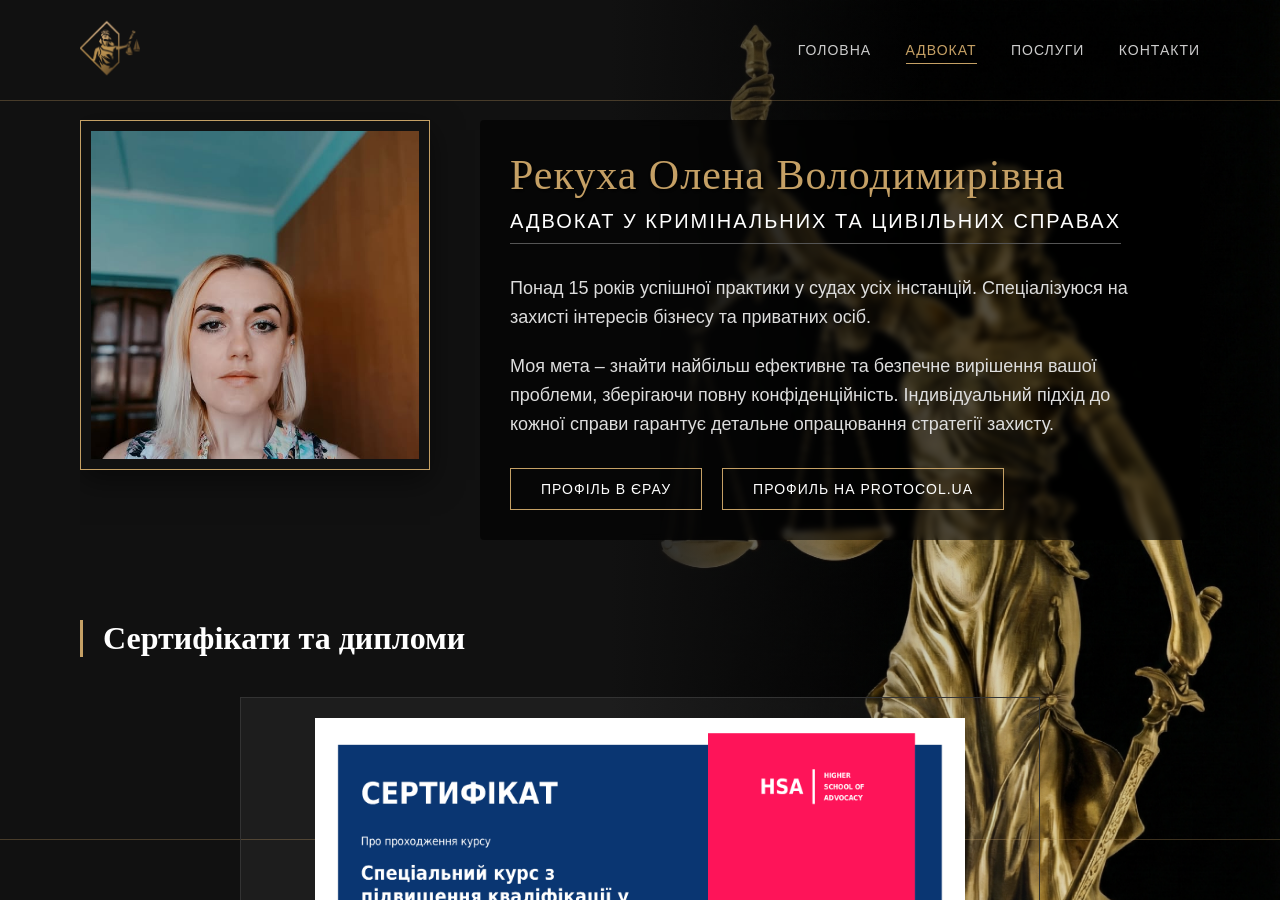
==== lawyer.html @ dd154fe5 "first commit" ====
<!DOCTYPE html>
<html lang="ru">
<head>
    <meta charset="UTF-8">
    <meta name="viewport" content="width=device-width, initial-scale=1.0">
    
    <title>Про адвоката | Рекуха Олена Володимирівна | Досвід та Сертифікати</title>
    <meta name="description" content="Адвокат Рекуха Олена Володимирівна. Член НААУ. Досвід роботи, сертифікати підвищення кваліфікації, профіль у ЄРАУ. Професійний підхід до кожної справи.">
    
    <meta property="og:title" content="Адвокат Рекуха Олена Володимирівна">
    <meta property="og:description" content="Професійний шлях, сертифікати та принципи роботи.">
    <meta property="og:image" content="https://ваш-сайт.com/lawyer_photo.jpg"> <link rel="stylesheet" href="style.css">
    <link rel="stylesheet" href="https://cdnjs.cloudflare.com/ajax/libs/font-awesome/6.4.0/css/all.min.css">
    <link rel="icon" type="image/png" href="logo.png">
</head>
<body>

    <div class="statue-background">
        <div class="statue-overlay"></div>
        <img src="statue2.png" alt="Фемида">
    </div>

    <div class="line top-line"></div>
    <div class="line bottom-line"></div>

    <div class="container">
        <header class="header">
            <div class="logo">
                <a href="index.html">
                    <img src="logo.png" alt="Логотип">
                </a>
            </div>
            <nav class="nav">
                <a href="index.html">Головна</a>
                <a href="lawyer.html" class="active">Адвокат</a>
                <a href="services.html">Послуги</a>
                <a href="contacts.html">Контакти</a>
            </nav>
        </header>

        <main class="main-content lawyer-page">
            
            <div class="lawyer-profile">
                <div class="lawyer-photo-wrapper">
                    <img src="lawyer_photo.jpg" alt="Фото адвоката" class="lawyer-img">
                </div>
                
                <div class="lawyer-info">
                    <h1>Рекуха Олена Володимирівна</h1>
                    <p class="subtitle">Адвокат у кримінальних та цивільних справах</p>
                    
                    <div class="bio-text">
                        <p>Понад 15 років успішної практики у судах усіх інстанцій. Спеціалізуюся на захисті інтересів бізнесу та приватних осіб.</p>
                        <p>Моя мета – знайти найбільш ефективне та безпечне вирішення вашої проблеми, зберігаючи повну конфіденційність. Індивідуальний підхід до кожної справи гарантує детальне опрацювання стратегії захисту.</p>
                    </div>

                    <div class="lawyer-links">
                        <a href="https://erau.unba.org.ua/profile/48486" target="_blank" class="btn-link">
                            Профіль в ЄРАУ
                        </a>
                        <a href="https://protocol.ua/" target="_blank" class="btn-link">
                            Профиль на Protocol.ua
                        </a>
                    </div>
                </div>
            </div>

            <div class="certificates-section">
                <h2>Сертифікати та дипломи</h2>
                <div class="cert-grid">
                    <div class="cert-item">
                        <img src="cert1.png" alt="Сертификат 1">
                    </div>
                </div>
            </div>

        </main>
    </div>

</body>
</html>
---- style.css ----
/* === Основные настройки === */
:root {
    --bg-color: #111111; /* Глубокий черный, как на оригинале */
    --text-color: #ffffff;
    --gold-color: #c5a065;
    --font-heading: 'Palatino Linotype', 'Times New Roman', serif;
    --font-body: 'Calibri', 'Arial', sans-serif;
}

* {
    box-sizing: border-box;
    margin: 0;
    padding: 0;
}

body {
    background-color: var(--bg-color);
    color: var(--text-color);
    font-family: var(--font-body);
    overflow-x: hidden; /* Важно: убирает горизонтальный скролл */
    height: 100vh;
    position: relative;
}

/* === Линии (от края до края) === */
.line {
    position: absolute;
    left: 0;
    width: 100%; /* Ровно ширина экрана */
    height: 1px;
    background: rgba(197, 160, 101, 0.3); /* Тусклое золото */
    z-index: 2;
}

.top-line {
    top: 100px;
}

.bottom-line {
    bottom: 60px;
}

/* === Статуя (ФОН) === */
.statue-background {
    position: fixed;
    top: 0;
    right: 0;
    width: 55vw; /* Занимает 55% ширины экрана справа */
    height: 100vh; /* На всю высоту */
    z-index: 0; /* На самом заднем плане */
    overflow: hidden;
}

.statue-background img {
    width: 100%;
    height: 100%;
    object-fit: cover; /* Картинка заполняет весь блок */
    object-position: top center;
}

/* ЭТО ГЛАВНОЕ: Градиент поверх статуи, чтобы скрыть стык */
.statue-overlay {
    position: absolute;
    top: 0;
    left: 0;
    width: 100%;
    height: 100%;
    /* Плавный переход от цвета фона сайта (слева) к прозрачности (справа) */
    background: linear-gradient(to right, var(--bg-color) 5%, rgba(0,0,0,0.2) 50%, transparent 100%);
    z-index: 1; /* Поверх картинки */
}

/* === Контент === */
.container {
    max-width: 1200px;
    margin: 0 auto;
    padding: 0 40px;
    height: 100%;
    position: relative;
    z-index: 10; /* Текст поверх всего */
    display: flex;
    flex-direction: column;
}

/* === Шапка === */
.header {
    display: flex;
    justify-content: space-between;
    align-items: center;
    height: 100px; /* Высота до линии */
}

.logo img {
    height: 60px;
    width: auto;
}

.nav a {
    color: #ccc;
    text-decoration: none;
    text-transform: uppercase;
    font-size: 14px;
    margin-left: 30px;
    letter-spacing: 1px;
    transition: 0.3s;
}

.nav a:hover {
    color: var(--gold-color);
}

/* === Центральный текст === */
.main-content {
    flex: 1; /* Занимает оставшееся место */
    display: flex;
    flex-direction: column;
    justify-content: center; /* Центрирует по вертикали */
    width: 50%; /* Текст только в левой половине */
    padding-bottom: 60px; /* Отступ снизу чтобы не налипало на линию */
}

h1 {
    font-family: var(--font-heading);
    font-size: 46px;
    line-height: 1.2;
    font-weight: normal;
    color: #fff;
    letter-spacing: 1px;
    margin-bottom: 40px;
    text-shadow: 0 2px 10px rgba(0,0,0,0.5); /* Тень чтобы текст читался если залезет на статую */
}

.description p {
    font-size: 18px;
    color: #bbb;
    margin-bottom: 8px;
    line-height: 1.5;
}

/* === Адаптация под телефон === */
@media (max-width: 768px) {
    .statue-background {
        width: 100%; /* Статуя на весь экран */
        opacity: 0.3; /* Затемняем её */
    }
    
    .statue-overlay {
        /* Градиент снизу вверх на телефоне */
        background: linear-gradient(to top, var(--bg-color) 10%, transparent 100%);
    }

    .main-content {
        width: 100%;
        text-align: center;
    }
    
    /* 1. Виправляємо ШАПКУ (щоб контакти не стрибали) */
    .header {
        flex-direction: column; /* Ставимо лого і меню стовпчиком */
        height: auto; /* Висота підлаштовується */
        padding-bottom: 20px;
    }

    .nav {
        margin-top: 15px; /* Відступ меню від логотипу */
        display: flex;
        flex-wrap: wrap;
        justify-content: center;
        gap: 15px; /* Рівні відступи між словами */
    }

    .nav a {
        font-size: 14px; /* Трохи менший шрифт, щоб влазило */
        margin: 0;
    }

    h1 {
        font-size: 32px;
    }
    
    .top-line { top: 140px; }
}
/* =========================================
   СТИЛИ ДЛЯ СТРАНИЦЫ КОНТАКТОВ
   ========================================= */

/* Активная ссылка в меню */
.nav a.active {
    color: var(--gold-color);
    border-bottom: 1px solid var(--gold-color);
    padding-bottom: 5px;
}

/* Контейнер для контента контактов */
.contacts-content {
    width: 100%; /* На этой странице используем всю ширину контейнера */
    justify-content: flex-start; /* Выравнивание сверху */
    padding-top: 40px;
}

.contacts-content h1 {
    text-align: left;
    margin-bottom: 50px;
}

/* Сетка: Слева инфо, Справа форма */
.contacts-grid {
    display: grid;
    grid-template-columns: 1fr 1fr; /* Две колонки */
    gap: 60px;
    width: 100%;
    z-index: 5;
}

/* === Блок информации === */
.info-item {
    margin-bottom: 40px;
}

.info-item h3 {
    color: var(--gold-color);
    font-family: var(--font-heading);
    font-size: 24px;
    margin-bottom: 10px;
    text-transform: uppercase;
    letter-spacing: 1px;
}

.info-item p {
    color: #ddd;
    font-size: 18px;
    margin-bottom: 5px;
}

.info-item a {
    color: #fff;
    text-decoration: none;
    transition: 0.3s;
}

.info-item a:hover {
    color: var(--gold-color);
}

/* === Форма === */
.contact-form {
    background: rgba(255, 255, 255, 0.03); /* Едва заметная подложка */
    padding: 40px;
    border: 1px solid rgba(197, 160, 101, 0.2); /* Тонкая золотая рамка */
    backdrop-filter: blur(5px); /* Размытие фона под формой */
}

.contact-form p {
    color: #bbb;
    margin-bottom: 25px;
}

.form-group {
    margin-bottom: 20px;
}

/* Поля ввода */
input, textarea {
    width: 100%;
    background: transparent;
    border: none;
    border-bottom: 1px solid #555; /* Линия снизу */
    padding: 15px 0;
    color: #fff;
    font-family: var(--font-body);
    font-size: 16px;
    transition: 0.3s;
    outline: none;
}

input::placeholder, textarea::placeholder {
    color: #777;
}

input:focus, textarea:focus {
    border-bottom-color: var(--gold-color); /* Золотая линия при нажатии */
}

/* Кнопка */
.btn-submit {
    margin-top: 10px;
    background: transparent;
    color: var(--gold-color);
    border: 1px solid var(--gold-color);
    padding: 15px 40px;
    font-size: 14px;
    text-transform: uppercase;
    letter-spacing: 2px;
    cursor: pointer;
    transition: 0.4s;
    font-family: var(--font-body);
    font-weight: bold;
    width: 100%;
}

.btn-submit:hover {
    background: var(--gold-color);
    color: #000; /* Черный текст на золотом фоне */
}

/* === Адаптивность контактов === */
@media (max-width: 768px) {
    .contacts-grid {
        grid-template-columns: 1fr; /* Одна колонка */
        gap: 40px;
    }

    .contacts-content h1 {
        text-align: center;
        font-size: 32px;
    }

    .contact-form {
        padding: 25px; /* Чуть меньше отступы на телефоне */
    }
    
    .info-item {
        text-align: center; /* Центрируем текст контактов на телефоне */
    }
}
/* =========================================
   СТИЛИ ДЛЯ СТРАНИЦЫ "АДВОКАТ"
   ========================================= */

/* Настройка контейнера для этой страницы */
.lawyer-page {
    display: block; /* Отключаем центрирование flex из main-content, так как тут много блоков */
    width: 100%;
    padding-top: 20px;
    padding-bottom: 100px; /* Место для скролла снизу */
    overflow-y: auto; /* Разрешаем прокрутку контента, если он не влезает */
    scrollbar-width: none; /* Скрываем скроллбар (опционально) */
}

/* === Блок профиля (Фото + Текст) === */
.lawyer-profile {
    display: flex;
    align-items: flex-start;
    gap: 50px;
    margin-bottom: 80px;
    position: relative;
    z-index: 2;
}

/* Фото адвоката */
.lawyer-photo-wrapper {
    flex: 0 0 350px; /* Фиксированная ширина фото */
}

.lawyer-img {
    width: 100%;
    height: auto;
    border: 1px solid var(--gold-color); /* Золотая рамка */
    padding: 10px; /* Отступ от рамки до фото */
    box-shadow: 0 10px 30px rgba(0,0,0,0.5);
}

/* Текст справа от фото */
.lawyer-info {
    flex: 1;
    background: rgba(0, 0, 0, 0.6); /* Полупрозрачная подложка для читаемости на фоне статуи */
    padding: 30px;
    border-radius: 4px;
    backdrop-filter: blur(3px);
}

.lawyer-info h1 {
    font-size: 42px;
    margin-bottom: 10px;
    color: var(--gold-color); /* Имя золотым */
    text-shadow: 2px 2px 4px #000;
}

.subtitle {
    font-size: 20px;
    color: #fff;
    text-transform: uppercase;
    letter-spacing: 2px;
    margin-bottom: 30px;
    border-bottom: 1px solid #555;
    display: inline-block;
    padding-bottom: 10px;
}

.bio-text p {
    font-size: 18px;
    line-height: 1.6;
    margin-bottom: 20px;
    color: #ddd;
}

/* Кнопки ссылок */
.lawyer-links {
    margin-top: 30px;
    display: flex;
    gap: 20px;
}

.btn-link {
    display: inline-block;
    padding: 12px 30px;
    border: 1px solid var(--gold-color);
    color: #fff;
    text-decoration: none;
    text-transform: uppercase;
    font-size: 14px;
    transition: 0.3s;
    letter-spacing: 1px;
}

.btn-link:hover {
    background: var(--gold-color);
    color: #000;
}

/* === Секция сертификатов (Обновленная) === */
.certificates-section h2 {
    font-family: var(--font-heading);
    color: #fff;
    font-size: 32px;
    margin-bottom: 40px;
    border-left: 3px solid var(--gold-color);
    padding-left: 20px;
}

/* === Секція сертифікатів (Оновлена: 1 колонка) === */
.cert-grid {
    display: grid;
    grid-template-columns: 1fr; /* БУЛО 1fr 1fr, СТАЛО 1fr (одна колонка) */
    gap: 40px;
    width: 100%;
    max-width: 800px; /* Обмежуємо ширину, щоб на великих екранах це виглядало акуратно */
    margin: 0 auto; /* Центруємо саму колонку */
}

.cert-item {
    width: 100%;
    height: 500px; /* Увеличили высоту, чтобы документ был крупным */
    border: 1px solid #333;
    position: relative;
    transition: 0.3s;
    background: rgba(255,255,255,0.05);
    padding: 20px; /* Отступ внутри рамки */
    display: flex;
    align-items: center;
    justify-content: center;
}

.cert-item:hover {
    border-color: var(--gold-color);
    transform: translateY(-5px);
    box-shadow: 0 5px 20px rgba(0,0,0,0.5);
}

.cert-item img {
    width: 100%;
    height: 100%;
    object-fit: contain; /* Показывает документ целиком */
    object-position: center;
}

/* Адаптация для телефонов (чтобы там они становились в 1 колонку и не были мелкими) */
@media (max-width: 768px) {
    .cert-grid {
        grid-template-columns: 1fr; /* На телефоне - одна колонка */
    }
    
    .cert-item {
        height: 350px; /* Чуть меньше высота на телефоне */
    }
}

/* === Адаптивность для Адвоката === */
@media (max-width: 900px) {
    .lawyer-profile {
        flex-direction: column; /* Фото сверху, текст снизу */
        align-items: center;
    }

    .lawyer-photo-wrapper {
        width: 100%;
        max-width: 400px;
    }

    .lawyer-info {
        width: 100%;
        text-align: center;
        background: none; /* На телефоне убираем подложку, так как фото не мешает */
        padding: 0;
    }

    .lawyer-links {
        justify-content: center;
        flex-wrap: wrap;
    }
}

.services-page {
    width: 100%;
    /* Висота екрану мінус шапка і трохи місця для нижньої лінії */
    height: calc(100vh - 80px); 
    
    /* Вмикаємо прокрутку */
    overflow-y: auto;
    
    /* БУЛО 140px, СТАЛО 110px -> піднімаємо заголовок вище */
    padding-top: 110px; 
    
    /* Додаємо простір знизу, щоб останні картки не обрізались лінією */
    padding-bottom: 100px; 
    
    text-align: center;
    scrollbar-width: none; /* Ховаємо скролбар */
}

/* Ховаємо смугу прокрутки для Chrome/Safari */
.services-page::-webkit-scrollbar {
    display: none;
}

.services-intro {
    color: #ccc;
    margin-bottom: 50px;
    font-size: 18px;
}

.services-grid {
    display: grid;
    grid-template-columns: 1fr; /* Одна широка колонка замість двох */
    gap: 20px; /* Менший відступ між блоками */
    width: 100%;
    max-width: 900px; /* Обмежуємо ширину, щоб не було занадто розтягнуто */
    margin: 0 auto;
}

/* === Оновлена Картка-Посилання === */
.service-card {
    background: rgba(255, 255, 255, 0.03);
    border: 1px solid #444;
    padding: 30px 40px;
    min-height: auto;
    
    display: flex;
    flex-direction: row;
    align-items: center;
    justify-content: space-between; /* Розподіляє: іконка зліва, кнопка справа */
    
    text-align: left;
    transition: 0.3s ease;
    backdrop-filter: blur(5px);
    
    /* Нові властивості для посилання */
    text-decoration: none; /* Прибираємо підкреслення */
    color: #fff; /* Колір тексту білий */
    cursor: pointer; /* Курсор-рука */
    position: relative;
    overflow: hidden; /* Щоб ефекти не вилазили за межі */
}

/* При наведенні на картку */
.service-card:hover {
    border-color: var(--gold-color);
    background: rgba(255, 255, 255, 0.07);
    transform: translateX(10px);
}

/* Текстовий блок всередині картки */
.card-text {
    flex: 1; /* Займає весь вільний простір */
    margin-right: 20px;
}

.service-card h3 {
    margin-top: 0;
    margin-bottom: 5px;
    font-size: 22px;
    color: #fff; /* Завжди білий */
}

.service-card p {
    margin-bottom: 0;
    font-size: 16px;
    color: #aaa;
}

/* === Кнопка, що зникає === */
.service-btn {
    white-space: nowrap;
    padding: 10px 25px;
    font-size: 12px;
    text-transform: uppercase;
    border: 1px solid var(--gold-color);
    color: var(--gold-color);
    border-radius: 4px; /* Трохи заокруглимо */
    
    /* МАГІЯ ЗНИКНЕННЯ */
    opacity: 0; /* Повністю прозора (невидима) */
    transform: translateX(20px); /* Зсунута вправо */
    transition: 0.4s cubic-bezier(0.68, -0.55, 0.27, 1.55); /* Красива пружиниста анімація */
}

/* Показуємо кнопку, коли наводимо мишку на КАРТКУ */
.service-card:hover .service-btn {
    opacity: 1; /* Стає видимою */
    transform: translateX(0); /* Повертається на місце */
    background: var(--gold-color);
    color: #000;
}

/* АДАПТИВНІСТЬ ДЛЯ ТЕЛЕФОНУ */
@media (max-width: 768px) {
    /* 3. Виправляємо блоки послуг на телефоні */
    .service-card {
        flex-direction: column; /* Іконка зверху, текст знизу */
        text-align: center;
        padding: 30px 20px;
        min-height: 300px; /* Повертаємо висоту блоку */
        justify-content: center;
    }
    /* Додатково: затемнити фон карток сильніше, щоб текст читався на статуї */
    .service-card {
        background: rgba(0, 0, 0, 0.7); 
    }
    .card-text {
        margin-right: 0;
        margin-bottom: 20px;
    }
    
    /* Повертаємо кнопку "Детальніше" на телефонах */
    .service-btn {
        opacity: 1; 
        transform: translateX(0);
        margin-top: 20px;
        margin-left: 0; /* Кнопка по центру */
    }
    /* Виправляємо СТОРІНКУ ПОСЛУГ */
    /* Виправляємо СТОРІНКУ ПОСЛУГ (Мобільна версія) */
    .services-page {
        /* БУЛО 260px -> СТАВИМО 190px (золота середина) */
        padding-top: 190px !important; 
        
        /* Дозволяємо сторінці скролитися як звичайно, щоб уникнути глюків */
        height: auto !important; 
        overflow-y: visible !important;
        padding-bottom: 80px;
    }
    .service-icon {
        margin-right: 0;
        margin-bottom: 20px;
    }
    /* Виправлення кнопки "ЗВ'ЯЗАТИСЯ З АДВОКАТОМ" на телефоні */
    .btn-submit {
        white-space: normal !important; /* Дозволяємо тексту переноситися на новий рядок */
        height: auto !important; /* Дозволяємо кнопці розтягуватися по висоті */
        padding: 15px 20px; /* Трохи менші відступи */
        line-height: 1.4; /* Відступ між рядками тексту */
        text-align: center;
        width: 100%; /* На всю ширину */
        box-sizing: border-box;
    }
}
/* === Виправляємо іконку === */
.service-icon {
    font-size: 45px;          /* Розмір іконки */
    color: var(--gold-color);
    
    /* ГОЛОВНЕ ВИПРАВЛЕННЯ: */
    margin-right: 30px;       /* Відступ від іконки до тексту */
    min-width: 60px;          /* Резервуємо місце під іконку, щоб вона не налізала */
    text-align: center;       /* Центруємо іконку в її зоні */
    
    flex-shrink: 0;           /* Забороняємо іконці сплющуватися */
    display: flex;            /* Щоб іконка була рівно по центру своєї зони */
    align-items: center;
    justify-content: center;
}
/* =========================================
   СТИЛИ ДЛЯ ВНУТРЕННИХ СТРАНИЦ УСЛУГ
   ========================================= */

.service-details-page {
    padding-top: 120px;
    padding-bottom: 100px;
    max-width: 800px; /* Ограничиваем ширину текста */
    margin-left: 0; /* Выравнивание по левому краю (или margin: 0 auto для центра) */
}

.back-link {
    display: inline-block;
    color: #888;
    text-decoration: none;
    margin-bottom: 30px;
    transition: 0.3s;
    font-size: 14px;
    text-transform: uppercase;
    letter-spacing: 1px;
}

.back-link:hover {
    color: var(--gold-color);
}

.details-content h1 {
    font-size: 40px;
    color: #fff;
    margin-bottom: 30px;
    border-bottom: 1px solid var(--gold-color);
    padding-bottom: 20px;
    display: inline-block;
}

.intro-text {
    font-size: 20px;
    color: #ddd;
    margin-bottom: 40px;
    line-height: 1.6;
}

/* Красивый список */
.custom-list {
    list-style: none;
    padding: 0;
    margin-bottom: 50px;
}

.custom-list li {
    position: relative;
    padding-left: 30px;
    margin-bottom: 15px;
    font-size: 18px;
    color: #ccc;
    line-height: 1.5;
}

/* Золотая галочка или черточка перед пунктом */
.custom-list li::before {
    content: '\f00c'; /* Код галочки FontAwesome */
    font-family: "Font Awesome 6 Free";
    font-weight: 900;
    position: absolute;
    left: 0;
    top: 2px;
    color: var(--gold-color);
}

/* Блок CTA (Призыв к действию) */
.cta-block {
    background: rgba(197, 160, 101, 0.1);
    border-left: 4px solid var(--gold-color);
    padding: 30px;
    margin-top: 40px;
}

.cta-block p {
    font-size: 18px;
    color: #fff;
    margin-bottom: 20px;
}

/* Адаптивность */
@media (max-width: 768px) {
    .service-details-page {
        padding-top: 100px;
        text-align: left;
    }
    
    .details-content h1 {
        font-size: 28px;
    }
}
/* =========================================
   СТИЛИ ДЛЯ КАРТЫ (FULL WIDTH)
   ========================================= */

.full-width-map {
    position: relative;
    width: 100%;       /* На всю ширину экрана */
    height: 500px;     /* Большая высота, чтобы было заметно */
    margin-top: 80px;  /* Отступ от контента сверху */
    border-top: 1px solid var(--gold-color); /* Золотая линия сверху карты */
    border-bottom: 1px solid var(--gold-color); /* Золотая линия снизу карты */
    overflow: hidden;
}

/* Затемнение карты (Инверсия цветов для стиля) */
.full-width-map iframe {
    width: 100%;
    height: 100%;
    display: block;
    filter: grayscale(100%) invert(92%) contrast(83%); /* Темная карта */
    transition: filter 0.5s ease;
}

/* При наведении карта становится цветной (по желанию) */
.full-width-map:hover iframe {
    filter: grayscale(0%); /* Убираем ч/б, возвращаем цвета */
    filter: none;
}

/* Заголовок "МЫ НА КАРТЕ" поверх самой карты */
.map-overlay-title {
    position: absolute;
    top: 30px;
    left: 50%;
    transform: translateX(-50%);
    background: rgba(0, 0, 0, 0.8); /* Черная табличка */
    color: var(--gold-color);
    padding: 10px 30px;
    font-family: var(--font-heading);
    font-size: 24px;
    text-transform: uppercase;
    letter-spacing: 2px;
    border: 1px solid var(--gold-color);
    z-index: 5; /* Чтобы текст был поверх карты */
    pointer-events: none; /* Чтобы сквозь текст можно было крутить карту */
}



/* =========================================
   КНОПКА СКРОЛЛА К КАРТЕ (ИСПРАВЛЕННАЯ)
   ========================================= */

.scroll-to-map {
    display: inline-flex;
    align-items: center;
    gap: 15px;
    margin-top: 40px;
    text-decoration: none;
    cursor: pointer;
    /* Строку "group;" мы удалили, она ломала код */
}

.map-text {
    font-family: var(--font-heading);
    color: var(--gold-color);
    font-size: 18px;
    text-transform: uppercase;
    letter-spacing: 2px;
    border-bottom: 1px solid transparent;
    transition: 0.3s;
}

.scroll-to-map:hover .map-text {
    border-bottom-color: var(--gold-color);
    color: #fff;
}

/* СТИЛЬ СТРЕЛКИ (БЕЗ КРУГА) */
.arrow-bounce {
    display: flex;
    align-items: center;
    color: var(--gold-color);
    font-size: 30px; /* Размер стрелки */
    margin-left: 10px;
    
    /* Анимация прыжка */
    animation: bounce 2s infinite;
}

/* Анимация (если вдруг ее нет в коде) */
@keyframes bounce {
    0%, 20%, 50%, 80%, 100% {
        transform: translateY(0);
    }
    40% {
        transform: translateY(10px);
    }
    60% {
        transform: translateY(5px);
    }
}
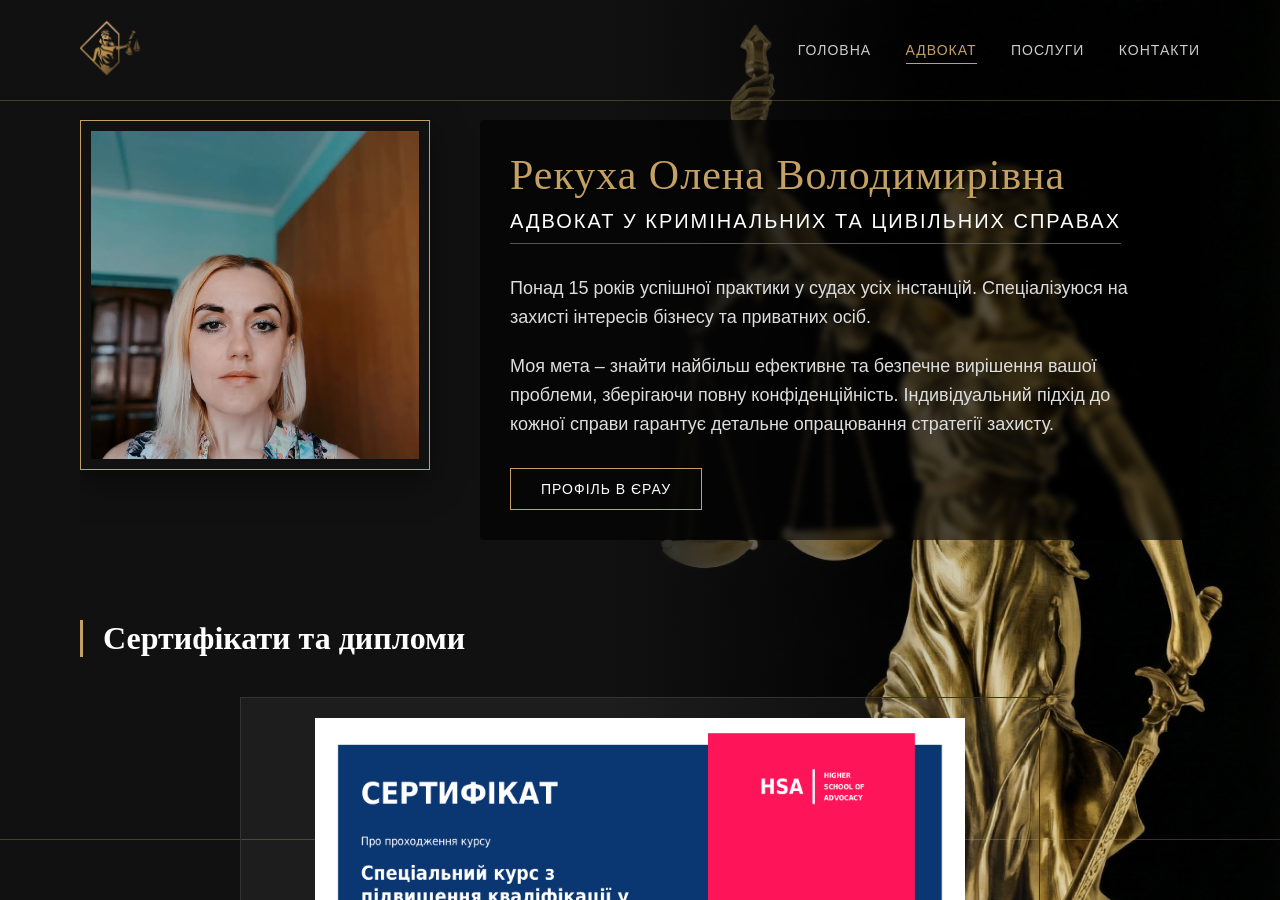
==== commit 458821b7: "Version 06.12.2025" ====
--- a/lawyer.html
+++ b/lawyer.html
@@ -58,9 +58,6 @@
                         <a href="https://erau.unba.org.ua/profile/48486" target="_blank" class="btn-link">
                             Профіль в ЄРАУ
                         </a>
-                        <a href="https://protocol.ua/" target="_blank" class="btn-link">
-                            Профиль на Protocol.ua
-                        </a>
                     </div>
                 </div>
             </div>
@@ -71,6 +68,9 @@
                     <div class="cert-item">
                         <img src="cert1.png" alt="Сертификат 1">
                     </div>
+                      <div class="cert-item">
+                        <img src="cert2.png" alt="Сертификат 2">
+                    </div>
                 </div>
             </div>
 
--- a/style.css
+++ b/style.css
@@ -612,58 +612,7 @@
     color: #000;
 }
 
-/* АДАПТИВНІСТЬ ДЛЯ ТЕЛЕФОНУ */
-@media (max-width: 768px) {
-    /* 3. Виправляємо блоки послуг на телефоні */
-    .service-card {
-        flex-direction: column; /* Іконка зверху, текст знизу */
-        text-align: center;
-        padding: 30px 20px;
-        min-height: 300px; /* Повертаємо висоту блоку */
-        justify-content: center;
-    }
-    /* Додатково: затемнити фон карток сильніше, щоб текст читався на статуї */
-    .service-card {
-        background: rgba(0, 0, 0, 0.7); 
-    }
-    .card-text {
-        margin-right: 0;
-        margin-bottom: 20px;
-    }
-    
-    /* Повертаємо кнопку "Детальніше" на телефонах */
-    .service-btn {
-        opacity: 1; 
-        transform: translateX(0);
-        margin-top: 20px;
-        margin-left: 0; /* Кнопка по центру */
-    }
-    /* Виправляємо СТОРІНКУ ПОСЛУГ */
-    /* Виправляємо СТОРІНКУ ПОСЛУГ (Мобільна версія) */
-    .services-page {
-        /* БУЛО 260px -> СТАВИМО 190px (золота середина) */
-        padding-top: 190px !important; 
-        
-        /* Дозволяємо сторінці скролитися як звичайно, щоб уникнути глюків */
-        height: auto !important; 
-        overflow-y: visible !important;
-        padding-bottom: 80px;
-    }
-    .service-icon {
-        margin-right: 0;
-        margin-bottom: 20px;
-    }
-    /* Виправлення кнопки "ЗВ'ЯЗАТИСЯ З АДВОКАТОМ" на телефоні */
-    .btn-submit {
-        white-space: normal !important; /* Дозволяємо тексту переноситися на новий рядок */
-        height: auto !important; /* Дозволяємо кнопці розтягуватися по висоті */
-        padding: 15px 20px; /* Трохи менші відступи */
-        line-height: 1.4; /* Відступ між рядками тексту */
-        text-align: center;
-        width: 100%; /* На всю ширину */
-        box-sizing: border-box;
-    }
-}
+
 /* === Виправляємо іконку === */
 .service-icon {
     font-size: 45px;          /* Розмір іконки */
@@ -762,17 +711,7 @@
     margin-bottom: 20px;
 }
 
-/* Адаптивность */
-@media (max-width: 768px) {
-    .service-details-page {
-        padding-top: 100px;
-        text-align: left;
-    }
-    
-    .details-content h1 {
-        font-size: 28px;
-    }
-}
+
 /* =========================================
    СТИЛИ ДЛЯ КАРТЫ (FULL WIDTH)
    ========================================= */
@@ -874,4 +813,246 @@
     60% {
         transform: translateY(5px);
     }
+}
+/* === ОНОВЛЕНІ СТИЛІ ДЛЯ FACEBOOK ТА КАРТИ === */
+
+.social-item {
+    margin-top: 20px;       /* Відступ зверху від Email */
+    margin-bottom: 30px;    /* Відступ знизу до "Дивитися на карті" */
+    display: block;         /* Гарантує, що блок займе окремий рядок */
+}
+
+.fb-link {
+    display: inline-flex;
+    align-items: center;
+    gap: 10px;
+    font-size: 18px;        /* Розмір шрифту як у тексту контактів */
+    color: var(--gold-color);
+    text-decoration: none;
+    font-family: var(--font-body); /* Шрифт як у основного тексту */
+    transition: 0.3s;
+}
+
+.fb-link i {
+    font-size: 24px;        /* Іконка трохи більша */
+}
+
+.fb-link:hover {
+    color: #fff;
+    text-shadow: 0 0 10px rgba(197, 160, 101, 0.5);
+}
+
+/* Оновлюємо відступ для стрілки, щоб вона не була занадто далеко */
+.scroll-to-map {
+    margin-top: 0;          /* Прибираємо зайвий відступ, бо його дає social-item */
+}
+/* =========================================
+   КНОПКА GOOGLE MAPS (НОВА)
+   ========================================= */
+
+.map-btn {
+    display: inline-flex;          /* Щоб іконка і текст були в рядок */
+    align-items: center;           /* Центрування по вертикалі */
+    justify-content: center;       /* Центрування по горизонталі */
+    gap: 12px;                     /* Відступ між іконкою і текстом */
+    
+    margin-top: 10px;              /* Відступ зверху */
+    padding: 15px 35px;            /* Розмір кнопки (внутрішні відступи) */
+    
+    background: transparent;       /* Прозорий фон */
+    border: 1px solid var(--gold-color); /* Золота рамка */
+    color: var(--gold-color);      /* Золотий текст */
+    
+    font-family: var(--font-body);
+    font-size: 14px;
+    font-weight: bold;
+    text-transform: uppercase;
+    text-decoration: none;         /* Прибираємо підкреслення */
+    letter-spacing: 1.5px;
+    
+    transition: all 0.3s ease;     /* Плавна анімація */
+    cursor: pointer;
+    border-radius: 4px;            /* Легке заокруглення кутів */
+    width: auto;                   /* Ширина по контенту */
+}
+
+/* Ефект при наведенні */
+.map-btn:hover {
+    background: var(--gold-color); /* Фон стає золотим */
+    color: #000;                   /* Текст стає чорним */
+    box-shadow: 0 0 15px rgba(197, 160, 101, 0.4); /* Світіння */
+    transform: translateY(-2px);   /* Легкий підйом вгору */
+}
+
+/* Стиль іконки всередині кнопки */
+.map-btn i {
+    font-size: 18px;
+}
+
+
+
+/* =========================================
+   ЄДИНИЙ БЛОК АДАПТАЦІЇ ДЛЯ ТЕЛЕФОНУ (ВИПРАВЛЕНИЙ)
+   ========================================= */
+@media (max-width: 768px) {
+    
+    /* 1. ШАПКА: Компактна і фіксована */
+    .header {
+        position: fixed !important;
+        top: 0;
+        left: 0;
+        width: 100%;
+        z-index: 9999;
+        background-color: #111111 !important; /* Чорний фон, щоб текст не просвічувався */
+        border-bottom: 1px solid rgba(197, 160, 101, 0.3);
+        flex-direction: column;
+        height: auto; /* Висота автоматична */
+        padding: 15px 0;
+        box-shadow: 0 5px 20px rgba(0,0,0,0.8);
+    }
+
+    .logo img {
+        height: 45px; /* Зменшуємо лого, щоб не займало пів екрану */
+        width: auto;
+    }
+
+    .nav {
+        margin-top: 10px;
+        display: flex;
+        flex-wrap: wrap;
+        justify-content: center;
+        gap: 15px;
+    }
+
+    .nav a {
+        font-size: 13px; /* Шрифт меню менше */
+        margin: 0;
+    }
+
+    /* 2. ЗАГАЛЬНІ НАЛАШТУВАННЯ КОНТЕНТУ */
+    /* Це виштовхує весь контент з-під шапки */
+    .services-page, 
+    .service-details-page, 
+    .lawyer-page, 
+    .contacts-content,
+    .main-content {
+        padding-top: 160px !important; /* Головний відступ! */
+        padding-bottom: 80px;
+        width: 100%;
+        height: auto !important; /* Дозволяємо сторінці розтягуватися */
+        overflow-y: visible !important; /* Стандартний скрол */
+    }
+
+    /* Лінії прибираємо на телефоні, вони тільки заважають */
+    .line { display: none; }
+
+    /* 3. ВИПРАВЛЕННЯ ЗАГОЛОВКІВ (Щоб не було "РОЗІР ВАННЯ") */
+    h1 {
+        font-size: 28px !important; /* Примусово менший розмір */
+        line-height: 1.3;
+        margin-bottom: 30px;
+        word-wrap: normal; /* Забороняємо розривати слова посередині */
+        text-align: center;
+        padding: 0 10px; /* Відступи з боків */
+    }
+
+    #page-title {
+        font-size: 24px !important; /* Для сторінок послуг ще менше */
+        border-bottom: none; /* Прибираємо лінію під заголовком, якщо вона ламає вигляд */
+    }
+
+    /* 4. АДАПТАЦІЯ КАРТОК ПОСЛУГ (SERVICES) */
+    .services-grid {
+        display: flex;
+        flex-direction: column;
+        gap: 25px;
+        padding: 0 20px;
+    }
+
+    .service-card {
+        flex-direction: column !important;
+        align-items: center !important;
+        text-align: center !important;
+        background: rgba(20, 20, 20, 0.95) !important; /* Темна підкладка */
+        border: 1px solid rgba(197, 160, 101, 0.3);
+        padding: 30px 20px;
+        border-radius: 8px;
+        box-shadow: 0 5px 15px rgba(0,0,0,0.5);
+    }
+
+    .service-icon {
+        margin-right: 0 !important;
+        margin-bottom: 20px !important;
+        font-size: 45px !important;
+    }
+
+    .card-text {
+        margin-right: 0 !important;
+        margin-bottom: 25px;
+        width: 100%;
+    }
+    
+    /* Кнопка в картці */
+    .service-btn {
+        opacity: 1 !important;
+        transform: none !important;
+        display: inline-block;
+        width: 100%;
+        padding: 12px 0;
+        background: transparent;
+        color: var(--gold-color);
+        border: 1px solid var(--gold-color);
+    }
+
+    /* 5. ВИПРАВЛЕННЯ ТЕКСТУ ВНУТРІШНІХ СТОРІНОК */
+    .details-content {
+        padding: 0 20px;
+        text-align: left; /* Текст читати краще зліва */
+    }
+
+    .intro-text {
+        font-size: 16px;
+        text-align: justify; /* Вирівнювання тексту */
+    }
+    
+    .custom-list li {
+        font-size: 16px;
+        padding-left: 25px;
+    }
+
+    /* 6. ФОН (Статуя) */
+    .statue-background {
+        width: 100%;
+        opacity: 0.15; /* Робимо статую дуже тьмяною, щоб текст читався */
+        position: fixed;
+        z-index: -1;
+    }
+    
+    .statue-overlay {
+        background: #111; /* Додаткове затемнення */
+        opacity: 0.8;
+    }
+    .map-btn {
+        width: 100%;       /* На телефоні кнопка на всю ширину */
+        padding: 18px 0;   /* Більша висота для зручності натискання */
+        font-size: 16px;
+    }
+    /* === ИСПРАВЛЕНИЕ КНОПКИ ВНИЗУ (CTA) === */
+    .cta-block .btn-submit {
+        display: flex !important;       /* Используем Flexbox для центрирования */
+        align-items: center;
+        justify-content: center;
+        
+        height: auto !important;        /* Разрешаем кнопке расти в высоту */
+        min-height: 60px;               /* Минимальная высота, чтобы было красиво */
+        padding: 15px 10px !important;  /* Отступы внутри */
+        
+        white-space: normal !important; /* Разрешаем перенос текста */
+        line-height: 1.4 !important;    /* Расстояние между строками текста */
+        font-size: 14px !important;
+        text-align: center;
+        width: 100%;
+        
+        margin-top: 20px;               /* Отступ от текста сверху */
+    }
 }
